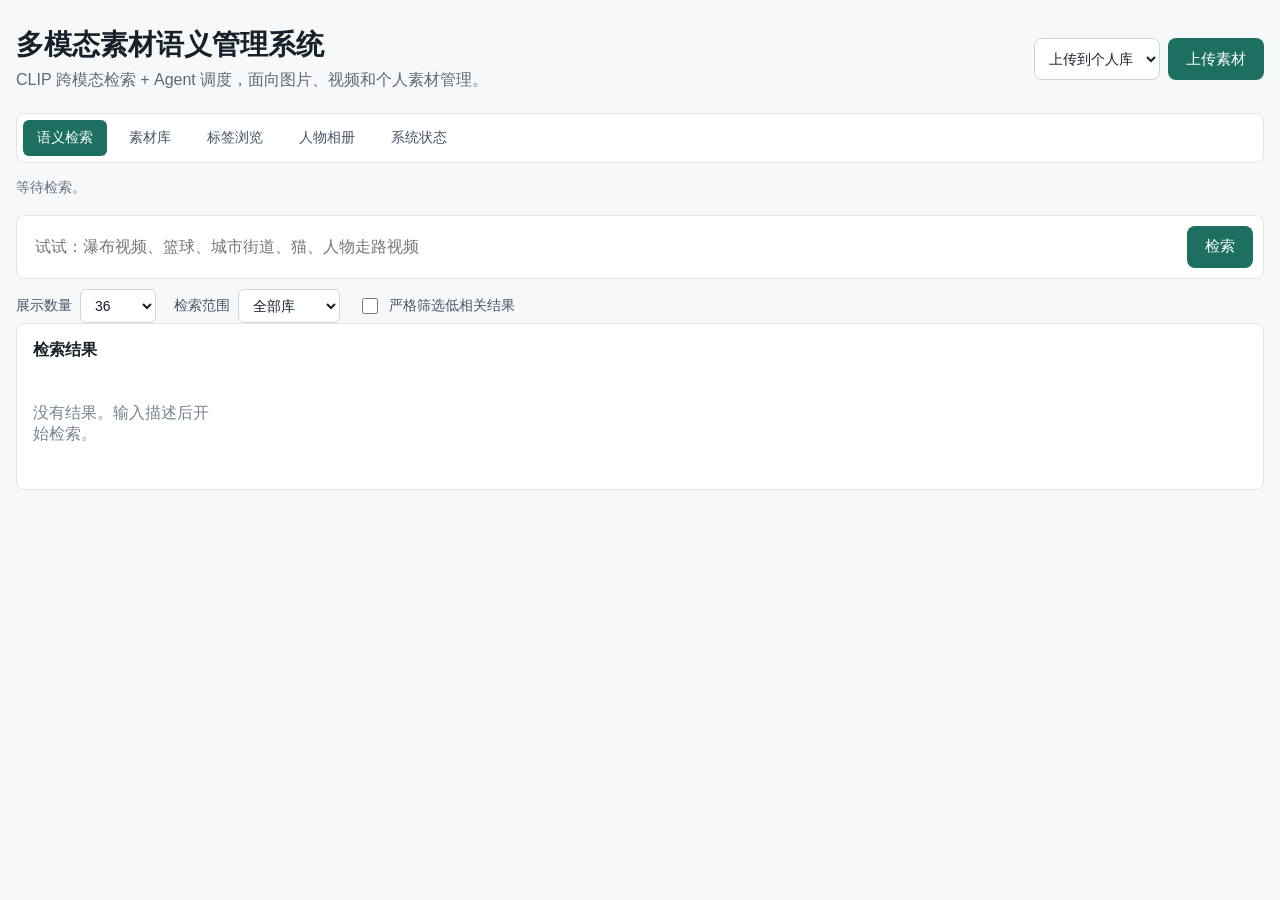
==== static/index.html @ c383b6bf "Initial project share without datasets" ====
<!doctype html>
<html lang="zh-CN">
  <head>
    <meta charset="utf-8" />
    <meta name="viewport" content="width=device-width, initial-scale=1" />
    <title>多模态素材语义管理系统</title>
    <link rel="stylesheet" href="/static/styles.css" />
  </head>
  <body>
    <main class="shell">
      <header class="topbar">
        <div>
          <h1>多模态素材语义管理系统</h1>
          <p>CLIP 跨模态检索 + Agent 调度，面向图片、视频和个人素材管理。</p>
        </div>
        <div class="upload-group">
          <select id="uploadLibrary" title="上传目标库">
            <option value="personal" selected>上传到个人库</option>
            <option value="public">上传到公共库</option>
          </select>
          <label class="upload">
            <input id="fileInput" type="file" multiple accept="image/*,video/*,.pdf,.docx,.pptx,.txt,.md" />
            <span>上传素材</span>
          </label>
        </div>
      </header>

      <nav class="view-tabs" aria-label="功能导航">
        <button class="tab-button active" type="button" data-view="searchView">语义检索</button>
        <button class="tab-button" type="button" data-view="libraryView">素材库</button>
        <button class="tab-button" type="button" data-view="tagView">标签浏览</button>
        <button class="tab-button" type="button" data-view="peopleView">人物相册</button>
        <button class="tab-button" type="button" data-view="systemView">系统状态</button>
      </nav>

      <section class="status" id="status">系统已就绪。</section>

      <section id="searchView" class="view active">
        <section class="searchbar">
          <input id="queryInput" type="search" placeholder="试试：瀑布视频、篮球、城市街道、猫、人物走路视频" />
          <button id="searchButton">检索</button>
        </section>
        <section class="search-options">
          <label>
            <span>展示数量</span>
            <select id="resultLimit">
              <option value="24">24</option>
              <option value="36" selected>36</option>
              <option value="60">60</option>
              <option value="80">80</option>
            </select>
          </label>
          <label>
            <span>检索范围</span>
            <select id="searchLibrary">
              <option value="all" selected>全部库</option>
              <option value="personal">个人库</option>
              <option value="public">公共库</option>
            </select>
          </label>
          <label class="check-option">
            <input id="strictFilter" type="checkbox" />
            <span>严格筛选低相关结果</span>
          </label>
        </section>
        <section class="agent-plan" id="agentPlan"></section>
        <section class="work-panel">
          <div class="panel-title">检索结果</div>
          <div id="resultGrid" class="grid"></div>
        </section>
      </section>

      <section id="libraryView" class="view">
        <section class="work-panel">
          <div class="panel-head">
            <div>
              <div class="panel-title">素材库</div>
              <p id="assetSummary">进入本页后加载素材缩略图。</p>
            </div>
            <div class="library-tools">
              <select id="assetKindFilter" title="素材类型筛选">
                <option value="all">全部素材</option>
                <option value="image">只看图片</option>
                <option value="video">只看视频</option>
              </select>
              <select id="assetLibraryFilter" title="素材库筛选">
                <option value="all">全部库</option>
                <option value="personal">个人库</option>
                <option value="public">公共库</option>
              </select>
            </div>
          </div>
          <div id="assetList" class="asset-list"></div>
        </section>
      </section>

      <section id="tagView" class="view">
        <section class="tag-browser">
          <div class="panel-head">
            <div>
              <div class="panel-title">标签浏览</div>
              <p id="tagSummary">按标签聚合素材，适合做归档检查和演示。</p>
            </div>
            <select id="tagLibraryFilter" title="标签库筛选">
              <option value="all">全部库</option>
              <option value="personal">个人库</option>
              <option value="public">公共库</option>
            </select>
          </div>
          <div class="tag-browser-layout">
            <div id="tagFacetList" class="tag-facet-list"></div>
            <div id="tagAssetList" class="asset-list"></div>
          </div>
        </section>
      </section>

      <section id="peopleView" class="view">
        <section class="person-panel">
          <div class="person-panel-head">
            <div>
              <strong>人物相册</strong>
              <span id="personStats">进入本页后读取个人库人物。</span>
            </div>
            <div class="person-actions">
              <button id="mergePersons" type="button">合并选中</button>
              <button id="rebuildPersons" type="button">重建人物聚类</button>
            </div>
          </div>
          <div id="personList" class="person-list"></div>
          <aside id="personDetail" class="person-detail-panel">
            <div class="empty compact">选择一个人物分组查看主页。</div>
          </aside>
        </section>
      </section>

      <section id="systemView" class="view">
        <section class="system-grid">
          <div class="system-card">
            <div class="panel-title">模型状态</div>
            <div class="model-status" id="modelStatus">尚未读取。</div>
          </div>
          <div class="system-card">
            <div class="panel-title">素材统计</div>
            <div class="model-status" id="libraryStats">尚未读取。</div>
          </div>
          <div class="system-card">
            <div class="panel-title">Agent 智能建议</div>
            <div id="agentRecommendations" class="recommendation-list">尚未读取。</div>
          </div>
          <div class="system-card">
            <div class="panel-title">检索评测</div>
            <div class="task-actions">
              <button id="runEvaluation" type="button">运行对比评测</button>
            </div>
            <div id="evaluationPanel" class="evaluation-panel">尚未运行评测。</div>
          </div>
          <div class="system-card">
            <div class="panel-title">后台处理任务</div>
            <div class="task-actions">
              <button id="startVideoOcrTask" type="button">启动视频字幕 OCR</button>
              <button id="refreshTasks" type="button">刷新任务</button>
            </div>
            <div id="taskList" class="task-list">尚未读取任务。</div>
          </div>
        </section>
      </section>
    </main>

    <dialog id="assetDialog" class="asset-dialog">
      <form method="dialog" class="dialog-panel">
        <header class="dialog-header">
          <div>
            <div class="dialog-kicker" id="detailKind">素材详情</div>
            <h2 id="detailTitle">素材详情</h2>
          </div>
          <button class="icon-button" id="detailClose" value="cancel" aria-label="关闭">x</button>
        </header>
        <div class="dialog-content">
          <div class="detail-media" id="detailMedia"></div>
          <section class="detail-info">
            <div class="detail-grid" id="detailMeta"></div>
            <div id="healthPanel" class="health-panel"></div>
            <label class="tag-editor">
              <span>人工标签</span>
              <textarea id="manualTagsInput" rows="3" placeholder="用逗号或空格分隔，例如：train, outdoor, good_material"></textarea>
            </label>
            <div class="detail-actions">
              <button type="button" id="saveManualTags">保存标签</button>
              <button type="button" id="favoriteAsset">设为精选</button>
              <button type="button" id="deleteAsset" class="danger-button">删除素材</button>
              <span id="detailStatus"></span>
            </div>
            <div>
              <h3>标签来源</h3>
              <div id="tagRows" class="tag-cloud"></div>
            </div>
              <div>
                <h3>人物命中</h3>
                <div id="faceRows" class="face-list">暂无人物</div>
              </div>
              <div>
                <h3>Agent 归档建议</h3>
                <div id="archiveRows" class="archive-suggestion-list"></div>
              </div>
              <div class="text-signal-panel">
                <h3>文本信号摘要</h3>
              <div id="textSummaryRows" class="text-summary-grid"></div>
              <h3>音频转写 ASR</h3>
              <div id="asrText" class="ocr-box">暂无音频转写</div>
              <h3>画面/字幕 OCR</h3>
              <div id="ocrText" class="ocr-box">暂无画面文字</div>
              <h3>文本信号明细</h3>
              <div id="textSignalRows" class="text-signal-list"></div>
            </div>
            <div>
              <h3>相似素材推荐</h3>
              <div id="similarRows" class="similar-grid"></div>
            </div>
          </section>
        </div>
      </form>
    </dialog>

    <script src="/static/app.js?v=20260703-3"></script>
  </body>
</html>
---- static/styles.css ----
:root {
  color-scheme: light;
  font-family: "Microsoft YaHei", "Segoe UI", sans-serif;
  background: #f7f8fa;
  color: #18202a;
}

* {
  box-sizing: border-box;
}

body {
  margin: 0;
}

.shell {
  width: min(1420px, calc(100vw - 32px));
  margin: 0 auto;
  padding: 28px 0 40px;
}

.topbar,
.searchbar,
.search-options,
.content {
  display: grid;
  gap: 16px;
}

.topbar {
  grid-template-columns: 1fr auto;
  align-items: center;
  padding-bottom: 22px;
}

h1 {
  margin: 0 0 8px;
  font-size: 28px;
  line-height: 1.2;
}

p {
  margin: 0;
  color: #5d6978;
}

.upload,
button {
  height: 42px;
  border: 0;
  border-radius: 8px;
  background: #1d6f62;
  color: white;
  padding: 0 18px;
  display: inline-flex;
  align-items: center;
  justify-content: center;
  cursor: pointer;
  font-size: 15px;
}

.upload input {
  display: none;
}

.upload-group {
  display: inline-grid;
  grid-template-columns: auto auto;
  gap: 8px;
  align-items: center;
}

.upload-group select {
  height: 42px;
  border: 1px solid #d0d5dd;
  border-radius: 8px;
  background: white;
  color: #18202a;
  padding: 0 10px;
  font-size: 14px;
}

.searchbar {
  grid-template-columns: 1fr auto;
  background: white;
  border: 1px solid #dfe4ea;
  border-radius: 8px;
  padding: 10px;
}

input[type="search"] {
  min-width: 0;
  border: 0;
  outline: 0;
  font-size: 16px;
  padding: 0 8px;
}

.search-options {
  grid-template-columns: repeat(3, max-content);
  align-items: center;
  gap: 10px 18px;
  margin-top: 10px;
  color: #475467;
  font-size: 14px;
}

.search-options label {
  display: inline-flex;
  align-items: center;
  gap: 8px;
}

.search-options select {
  height: 34px;
  border: 1px solid #d0d5dd;
  border-radius: 6px;
  background: white;
  color: #18202a;
  padding: 0 28px 0 10px;
  font-size: 14px;
}

.check-option input {
  width: 16px;
  height: 16px;
  accent-color: #1d6f62;
}

.view-tabs {
  display: flex;
  flex-wrap: wrap;
  gap: 8px;
  margin: 0 0 16px;
  padding: 6px;
  border: 1px solid #dfe4ea;
  border-radius: 8px;
  background: white;
}

.tab-button {
  height: 36px;
  border-radius: 6px;
  background: transparent;
  color: #475467;
  padding: 0 14px;
  font-size: 14px;
}

.tab-button.active {
  background: #1d6f62;
  color: white;
}

.view {
  display: none;
}

.view.active {
  display: block;
}

.status {
  min-height: 22px;
  margin: 0 0 14px;
  color: #657284;
  font-size: 14px;
}

.model-status {
  margin-bottom: 14px;
  color: #1d6f62;
  font-size: 14px;
}

.person-panel {
  display: grid;
  gap: 12px;
  margin-bottom: 14px;
  padding: 10px 12px;
  border: 1px solid #d8e2de;
  border-radius: 8px;
  background: #fbfdfc;
  color: #344054;
  font-size: 14px;
}

.person-panel-head {
  display: grid;
  grid-template-columns: 1fr auto;
  gap: 12px;
  align-items: center;
}

.person-panel-head div {
  display: flex;
  flex-wrap: wrap;
  gap: 8px;
  align-items: center;
}

.person-actions {
  display: flex;
  gap: 8px;
}

.person-panel button {
  height: 34px;
  padding: 0 12px;
  font-size: 13px;
}

.person-list {
  display: grid;
  grid-template-columns: repeat(auto-fill, minmax(190px, 1fr));
  gap: 8px;
}

.person-panel {
  grid-template-columns: minmax(280px, 1fr) minmax(320px, 0.9fr);
}

.person-panel-head {
  grid-column: 1 / -1;
}

.person-card {
  position: relative;
  height: auto;
  min-height: 118px;
  display: grid;
  justify-content: stretch;
  align-content: start;
  gap: 4px;
  border: 1px solid #d8e2de;
  border-radius: 8px;
  background: white;
  color: #1f2937;
  padding: 9px 10px;
  text-align: left;
  cursor: pointer;
}

.person-card.selected {
  border-color: #1d6f62;
  box-shadow: 0 0 0 2px rgba(29, 111, 98, 0.12);
}

.person-card:hover {
  border-color: #1d6f62;
  background: #f8fbfa;
}

.person-card strong,
.person-card span,
.person-card small {
  overflow: hidden;
  text-overflow: ellipsis;
  white-space: nowrap;
}

.person-card span {
  color: #475467;
  font-size: 12px;
}

.person-card small {
  color: #778394;
  font-size: 11px;
}

.person-name-editor {
  display: grid;
  grid-template-columns: minmax(0, 1fr) auto;
  gap: 6px;
  align-items: center;
}

.person-name-input {
  min-width: 0;
  height: 28px;
  border: 1px solid #d0d5dd;
  border-radius: 6px;
  padding: 0 8px;
  font: inherit;
  font-size: 12px;
}

.person-name-editor .person-rename {
  height: 28px;
  padding: 0 8px;
  border-radius: 6px;
  font-size: 12px;
}

.person-select {
  position: absolute;
  top: 8px;
  left: 8px;
  width: 16px;
  height: 16px;
  accent-color: #1d6f62;
  z-index: 1;
}

.person-delete {
  position: absolute;
  top: 6px;
  right: 6px;
  width: 24px;
  height: 24px;
  padding: 0;
  border-radius: 6px;
  background: #f2f4f7;
  color: #667085;
  font-size: 16px;
}

.person-delete:hover {
  background: #fee4e2;
  color: #b42318;
}

.person-thumbs {
  display: grid;
  grid-template-columns: repeat(4, 1fr);
  gap: 3px;
  margin-bottom: 2px;
}

.person-thumbs img,
.person-thumbs video,
.person-empty-thumb {
  width: 100%;
  aspect-ratio: 1;
  object-fit: cover;
  border-radius: 5px;
  background: #edf1f5;
}

.person-detail-panel {
  min-height: 280px;
  border: 1px solid #d8e2de;
  border-radius: 8px;
  background: #ffffff;
  padding: 12px;
}

.person-home-head {
  display: grid;
  grid-template-columns: 96px minmax(0, 1fr);
  gap: 12px;
  align-items: center;
  margin-bottom: 12px;
}

.person-home-cover .person-thumbs {
  margin: 0;
}

.person-home-head strong,
.person-home-head span,
.person-home-head small {
  display: block;
  overflow: hidden;
  text-overflow: ellipsis;
  white-space: nowrap;
}

.person-home-head strong {
  font-size: 18px;
  color: #1f2937;
}

.person-home-head span,
.person-home-head small {
  margin-top: 4px;
  color: #667085;
  font-size: 12px;
}

.person-home-actions {
  display: flex;
  flex-wrap: wrap;
  gap: 8px;
  margin-bottom: 12px;
}

.person-home-assets {
  display: grid;
  grid-template-columns: repeat(auto-fill, minmax(86px, 1fr));
  gap: 8px;
}

.mini-asset,
.similar-card {
  display: grid;
  gap: 5px;
  min-width: 0;
  cursor: pointer;
}

.mini-asset span,
.similar-card strong,
.similar-card span {
  overflow: hidden;
  text-overflow: ellipsis;
  white-space: nowrap;
  font-size: 11px;
  color: #475467;
}

.agent-plan {
  display: grid;
  gap: 8px;
  margin: 0 0 16px;
  padding: 12px 14px;
  border: 1px solid #d8e2de;
  border-radius: 8px;
  background: #f8fbfa;
  color: #344054;
  font-size: 13px;
}

.agent-plan:empty {
  display: none;
}

.plan-row {
    display: flex;
    flex-wrap: wrap;
    gap: 8px 14px;
  }

.plan-block {
  display: grid;
  gap: 6px;
  padding-top: 2px;
}

.plan-block ol,
.plan-block ul {
  margin: 0;
  padding-left: 20px;
}

.plan-block li {
  margin: 3px 0;
}

.plan-label {
  font-weight: 700;
  color: #1f2937;
}

.plan-summary {
  color: #1f2937;
}

.plan-chips {
  display: flex;
  flex-wrap: wrap;
  gap: 6px;
}

.plan-chips button {
  max-width: 100%;
  padding: 4px 8px;
  border: 1px solid #d7e2de;
  border-radius: 999px;
  background: #ffffff;
  color: #344054;
  overflow-wrap: anywhere;
  cursor: pointer;
  font: inherit;
}

.plan-chips button:hover {
  border-color: #6aa58f;
  color: #155e46;
}

.plan-block.warning {
  padding: 8px 10px;
  border: 1px solid #f0d8a8;
  border-radius: 8px;
  background: #fffaf0;
}

.trace-list {
  display: grid;
  gap: 6px;
}

.trace-step {
  display: grid;
  grid-template-columns: minmax(90px, 140px) 1fr;
  gap: 8px;
  align-items: start;
}

.trace-step code {
  display: block;
  max-width: 100%;
  padding: 4px 6px;
  border: 1px solid #e5e7eb;
  border-radius: 6px;
  background: #ffffff;
  color: #475467;
  white-space: nowrap;
  overflow: hidden;
  text-overflow: ellipsis;
}

.work-panel,
.system-card {
  background: white;
  border: 1px solid #dfe4ea;
  border-radius: 8px;
  padding: 16px;
}

.panel-head {
  display: grid;
  grid-template-columns: 1fr auto;
  gap: 16px;
  align-items: start;
  margin-bottom: 14px;
}

.panel-head p {
  margin-top: 4px;
  font-size: 13px;
}

.system-grid {
    display: grid;
    grid-template-columns: repeat(2, minmax(0, 1fr));
    gap: 14px;
  }

.recommendation-list {
  display: grid;
  gap: 10px;
}

.recommendation-summary {
  display: grid;
  gap: 3px;
  border: 1px solid #d8e2de;
  border-radius: 8px;
  background: #f8fbfa;
  padding: 10px;
}

.recommendation-summary span {
  color: #667085;
  font-size: 12px;
}

.recommendation-row {
  display: grid;
  gap: 8px;
  border: 1px solid #e5e7eb;
  border-radius: 8px;
  background: #ffffff;
  padding: 10px;
  font-size: 13px;
}

.recommendation-row > div {
  display: grid;
  gap: 2px;
}

.recommendation-row span,
.recommendation-row p {
  margin: 0;
  color: #667085;
}

.recommendation-row button {
  justify-self: start;
  height: 30px;
  padding: 0 10px;
  font-size: 12px;
}

.evaluation-panel {
  display: grid;
  gap: 10px;
}

.eval-summary,
.eval-profile {
  display: grid;
  gap: 6px;
  border: 1px solid #d8e2de;
  border-radius: 8px;
  background: #f8fbfa;
  padding: 10px;
  font-size: 13px;
}

.eval-summary span,
.eval-profile-head span,
.eval-row small {
  color: #667085;
  font-size: 12px;
}

.eval-warning {
  border: 1px solid #f0d8a8;
  border-radius: 8px;
  background: #fffaf0;
  color: #92400e;
  padding: 8px 10px;
  font-size: 13px;
}

.eval-profile-head,
.eval-row {
  display: grid;
  gap: 2px;
}

.eval-rows {
  display: grid;
  gap: 6px;
}

.eval-row {
  border-top: 1px solid #e5e7eb;
  padding-top: 6px;
}

.task-actions {
  display: flex;
  flex-wrap: wrap;
  gap: 8px;
  margin-bottom: 12px;
}

.task-actions button {
  height: 34px;
  padding: 0 12px;
  font-size: 13px;
}

.task-list {
  display: grid;
  gap: 8px;
}

.task-row {
  display: grid;
  gap: 3px;
  border: 1px solid #e5e7eb;
  border-radius: 6px;
  background: #f9fafb;
  padding: 8px 10px;
  font-size: 13px;
}

.task-row span,
.task-row small {
  color: #667085;
}

.content {
  grid-template-columns: minmax(360px, 0.42fr) minmax(0, 1fr);
  align-items: start;
}

aside,
.content > section {
  background: white;
  border: 1px solid #dfe4ea;
  border-radius: 8px;
  padding: 16px;
}

.panel-title {
  font-weight: 700;
  margin-bottom: 14px;
}

.library-tools {
  display: flex;
  flex-wrap: wrap;
  gap: 8px;
  justify-content: flex-end;
}

.library-tools select {
  width: 132px;
  height: 34px;
  border: 1px solid #d0d5dd;
  border-radius: 6px;
  background: white;
  color: #18202a;
  padding: 0 10px;
  font-size: 14px;
}

.asset-list {
  display: grid;
  grid-template-columns: repeat(auto-fill, minmax(148px, 1fr));
  gap: 12px;
  align-items: start;
}

.asset-summary {
  grid-column: 1 / -1;
}

.asset-item {
  display: grid;
  grid-template-rows: auto 42px;
  gap: 7px;
  align-items: start;
  min-width: 0;
  height: 206px;
  cursor: pointer;
  border-radius: 6px;
  padding: 6px;
  border: 1px solid transparent;
  overflow: hidden;
}

.asset-item:hover,
.card:hover {
  outline: 2px solid #b9d8d0;
}

.media-frame {
  position: relative;
  width: 100%;
  aspect-ratio: 4 / 3;
  overflow: hidden;
  border-radius: 6px;
  background: #edf1f5;
}

.media-frame.square {
  aspect-ratio: 1;
}

.media-frame img,
.media-frame video,
.video-cover {
  width: 100%;
  height: 100%;
  object-fit: cover;
  display: block;
}

.video-cover {
  display: grid;
  place-items: center;
  background:
    linear-gradient(135deg, rgba(29, 111, 98, 0.18), rgba(24, 32, 42, 0.08)),
    #e9eef3;
  color: #1d6f62;
  font-weight: 700;
  font-size: 13px;
}

.video-cover.mini {
  width: 100%;
  aspect-ratio: 1;
  border-radius: 5px;
  font-size: 9px;
}

.media-frame img.thumb-missing {
  opacity: 0;
}

.kind-badge {
  position: absolute;
  left: 6px;
  bottom: 6px;
  height: 20px;
  border-radius: 4px;
  background: rgba(17, 24, 39, 0.78);
  color: white;
  padding: 0 6px;
  font-size: 10px;
  line-height: 20px;
  letter-spacing: 0;
}

.favorite-badge {
  position: absolute;
  right: 6px;
  top: 6px;
  height: 20px;
  border-radius: 4px;
  background: #f79009;
  color: white;
  padding: 0 6px;
  font-size: 10px;
  font-weight: 700;
  line-height: 20px;
}

.secondary-button {
  background: #344054;
}

.tag-browser {
  display: grid;
  gap: 12px;
  border: 1px solid #d8e2de;
  border-radius: 8px;
  background: #fbfdfc;
  padding: 12px;
}

.tag-browser-layout {
  display: grid;
  grid-template-columns: minmax(220px, 280px) minmax(0, 1fr);
  gap: 14px;
  align-items: start;
}

.tag-facet-list {
  display: grid;
  gap: 7px;
  max-height: calc(100vh - 250px);
  overflow: auto;
  padding-right: 4px;
}

.tag-facet {
  display: grid;
  grid-template-columns: minmax(0, 1fr) auto;
  align-items: center;
  gap: 8px;
  width: 100%;
  height: 34px;
  border: 1px solid #d8e2de;
  border-radius: 6px;
  background: #fff;
  color: #344054;
  padding: 0 9px;
  text-align: left;
}

.tag-facet span {
  overflow: hidden;
  text-overflow: ellipsis;
  white-space: nowrap;
}

.tag-facet strong {
  color: #1d6f62;
  font-size: 12px;
}

.tag-facet.active,
.tag-facet:hover {
  border-color: #1d6f62;
  background: #f8fbfa;
}

.asset-name {
  overflow: hidden;
  text-overflow: ellipsis;
  white-space: nowrap;
  font-size: 14px;
  line-height: 18px;
}

.asset-meta {
  overflow: hidden;
  text-overflow: ellipsis;
  white-space: nowrap;
  color: #778394;
  font-size: 12px;
  line-height: 16px;
  margin-top: 4px;
}

.grid {
  display: grid;
  grid-template-columns: repeat(auto-fill, minmax(180px, 1fr));
  gap: 14px;
}

.card {
  overflow: hidden;
  border: 1px solid #e1e6ed;
  border-radius: 8px;
  background: #fff;
  cursor: pointer;
}

.thumb {
  aspect-ratio: 4 / 3;
  border-radius: 0;
}

.card-body {
  padding: 10px;
}

.score {
  color: #1d6f62;
  font-weight: 700;
  font-size: 13px;
  margin-top: 6px;
}

.score-detail,
.matched {
  color: #667085;
  font-size: 12px;
  margin-top: 4px;
  line-height: 1.45;
}

.empty {
  color: #778394;
  padding: 28px 0;
}

.empty.compact {
  padding: 4px 0;
}

.asset-dialog {
  width: min(980px, calc(100vw - 36px));
  max-height: calc(100vh - 36px);
  border: 0;
  border-radius: 8px;
  padding: 0;
  box-shadow: 0 24px 70px rgba(16, 24, 40, 0.24);
}

.asset-dialog::backdrop {
  background: rgba(15, 23, 42, 0.42);
}

.dialog-panel {
  margin: 0;
  background: white;
}

.dialog-header {
  display: grid;
  grid-template-columns: 1fr auto;
  gap: 14px;
  align-items: start;
  padding: 18px 20px;
  border-bottom: 1px solid #e5e7eb;
}

.dialog-header h2 {
  margin: 2px 0 0;
  font-size: 18px;
  line-height: 1.35;
  word-break: break-word;
}

.dialog-kicker {
  color: #667085;
  font-size: 13px;
}

.icon-button {
  width: 34px;
  height: 34px;
  padding: 0;
  border-radius: 6px;
  background: #eef2f6;
  color: #344054;
  font-size: 22px;
  line-height: 1;
}

.dialog-content {
  display: grid;
  grid-template-columns: minmax(280px, 46%) 1fr;
  gap: 18px;
  padding: 18px 20px 20px;
  max-height: calc(100vh - 126px);
  overflow: auto;
}

.detail-media {
  background: #edf1f5;
  border: 1px solid #e1e6ed;
  border-radius: 8px;
  overflow: hidden;
  aspect-ratio: 4 / 3;
}

.detail-media img,
.detail-media video {
  width: 100%;
  height: 100%;
  object-fit: contain;
  background: #111827;
}

.detail-info {
  display: grid;
  gap: 14px;
  min-width: 0;
}

.detail-grid {
  display: grid;
  grid-template-columns: repeat(2, minmax(0, 1fr));
  gap: 10px;
}

.detail-grid div {
  border: 1px solid #e5e7eb;
  border-radius: 6px;
  padding: 8px 10px;
  min-width: 0;
}

.detail-grid span {
  display: block;
  color: #667085;
  font-size: 12px;
  margin-bottom: 3px;
}

.detail-grid strong {
  display: block;
  overflow: hidden;
  text-overflow: ellipsis;
  white-space: nowrap;
  font-size: 13px;
}

.tag-editor {
  display: grid;
  gap: 8px;
  color: #344054;
  font-size: 14px;
}

.tag-editor textarea {
  width: 100%;
  resize: vertical;
  border: 1px solid #d0d5dd;
  border-radius: 6px;
  padding: 9px 10px;
  font-family: inherit;
  font-size: 14px;
}

.detail-actions {
  display: flex;
  flex-wrap: wrap;
  align-items: center;
  gap: 12px;
}

.detail-actions span {
  color: #667085;
  font-size: 13px;
}

.health-panel {
  display: grid;
  gap: 8px;
  border: 1px solid #d8e2de;
  border-radius: 8px;
  background: #f8fbfa;
  padding: 10px;
  font-size: 13px;
}

.health-panel:empty {
  display: none;
}

.health-head {
  display: flex;
  align-items: center;
  justify-content: space-between;
  gap: 8px;
}

.health-badge {
  border-radius: 999px;
  padding: 3px 8px;
  background: #eef2f6;
  color: #344054;
  font-size: 12px;
}

.health-badge.good {
  background: #ecfdf3;
  color: #027a48;
}

.health-badge.medium {
  background: #fff7e6;
  color: #b54708;
}

.health-badge.weak {
  background: #fef3f2;
  color: #b42318;
}

.health-panel ul {
  margin: 0;
  padding-left: 18px;
  color: #475467;
}

.health-actions {
  display: flex;
  flex-wrap: wrap;
  gap: 5px;
}

.health-actions span {
  border: 1px solid #d7e2de;
  border-radius: 999px;
  background: #ffffff;
  padding: 3px 7px;
  color: #344054;
  font-size: 11px;
}

.danger-button {
  background: #b42318;
}

.detail-info h3 {
  margin: 0 0 8px;
  font-size: 14px;
}

.tag-cloud {
  display: flex;
  flex-wrap: wrap;
  gap: 8px;
}

.face-list {
  display: grid;
  gap: 8px;
}

.face-row {
  display: grid;
  grid-template-columns: 1fr;
  gap: 3px;
  border: 1px solid #e5e7eb;
  border-radius: 6px;
  padding: 8px 10px;
  background: #f9fafb;
  font-size: 13px;
}

.face-row span {
  color: #667085;
  font-size: 12px;
}

.face-row button {
  justify-self: start;
  height: 28px;
  padding: 0 8px;
  background: #eef2f6;
  color: #344054;
  font-size: 12px;
}

.archive-suggestion-list {
  display: grid;
  gap: 8px;
}

.archive-suggestion {
  display: grid;
  gap: 8px;
  border: 1px solid #d8e2de;
  border-radius: 8px;
  background: #f8fbfa;
  padding: 10px;
  font-size: 13px;
}

.archive-suggestion > div:first-child {
  display: grid;
  gap: 2px;
}

.archive-suggestion > div:first-child span {
  color: #667085;
  font-size: 12px;
}

.archive-suggestion ul {
  margin: 0;
  padding-left: 18px;
  color: #475467;
}

.archive-suggestion button {
  justify-self: start;
  height: 30px;
  padding: 0 10px;
  font-size: 12px;
}

.archive-tags {
  display: flex;
  flex-wrap: wrap;
  gap: 5px;
}

.archive-tags span {
  border: 1px solid #d7e2de;
  border-radius: 999px;
  background: #ffffff;
  padding: 3px 7px;
  color: #344054;
  font-size: 11px;
}

.tag-pill {
  display: inline-grid;
  gap: 2px;
  border: 1px solid #d8e2de;
  border-radius: 6px;
  background: #f8fbfa;
  color: #1f2937;
  padding: 6px 8px;
  font-size: 13px;
}

.tag-pill small {
  color: #667085;
  font-size: 11px;
}

.explain-list {
  display: flex;
  flex-wrap: wrap;
  gap: 5px;
  margin-top: 8px;
}

.explain-list span {
  border: 1px solid #d8e2de;
  border-radius: 6px;
  background: #f8fbfa;
  color: #344054;
  padding: 4px 6px;
  font-size: 11px;
  line-height: 1.35;
}

.similar-grid {
  display: grid;
  grid-template-columns: repeat(auto-fill, minmax(92px, 1fr));
  gap: 10px;
}

.similar-card {
  border: 1px solid #e5e7eb;
  border-radius: 6px;
  background: #ffffff;
  padding: 7px;
}

.similar-card:hover {
  border-color: #1d6f62;
  background: #f8fbfa;
}

.document-preview {
  display: grid;
  gap: 12px;
  place-items: center;
  width: 100%;
}

.document-preview img {
  width: min(320px, 100%);
  aspect-ratio: 1;
  object-fit: cover;
  border: 1px solid #d8e2de;
  border-radius: 8px;
}

.document-preview a {
  color: #1d6f62;
  font-weight: 700;
  text-decoration: none;
}

.ocr-box {
  min-height: 42px;
  max-height: 180px;
  overflow: auto;
  border: 1px solid #e5e7eb;
  border-radius: 6px;
  background: #f9fafb;
  color: #475467;
  padding: 10px;
  white-space: pre-wrap;
  word-break: break-word;
  font-size: 13px;
}

.text-signal-panel {
  display: grid;
  gap: 10px;
}

.text-summary-grid {
  display: grid;
  grid-template-columns: repeat(3, minmax(0, 1fr));
  gap: 8px;
}

.text-summary-card {
  border: 1px solid #d8e2de;
  border-radius: 6px;
  background: #f8fbfa;
  padding: 9px 10px;
  min-width: 0;
}

.text-summary-card strong,
.text-signal-row strong {
  display: block;
  color: #1f2937;
  font-size: 13px;
}

.text-summary-card span,
.text-signal-row span {
  display: block;
  color: #667085;
  font-size: 11px;
  margin-top: 2px;
}

.text-summary-card p,
.text-signal-row p {
  margin: 6px 0 0;
  color: #475467;
  font-size: 12px;
  line-height: 1.45;
  word-break: break-word;
}

.empty-summary {
  background: #f9fafb;
  border-color: #e5e7eb;
}

.text-signal-list {
  display: grid;
  gap: 8px;
}

.text-signal-row {
  border: 1px solid #e5e7eb;
  border-radius: 6px;
  background: #ffffff;
  padding: 9px 10px;
}

.muted {
  color: #778394;
  font-size: 13px;
}

@media (max-width: 760px) {
  .topbar,
  .searchbar,
  .search-options,
  .content,
  .panel-head,
  .system-grid {
    grid-template-columns: 1fr;
  }

  .library-tools {
    justify-content: stretch;
  }

  .library-tools select {
    width: 100%;
  }

  .dialog-content,
  .detail-grid,
  .text-summary-grid,
  .tag-browser-layout,
  .person-panel {
    grid-template-columns: 1fr;
  }
}
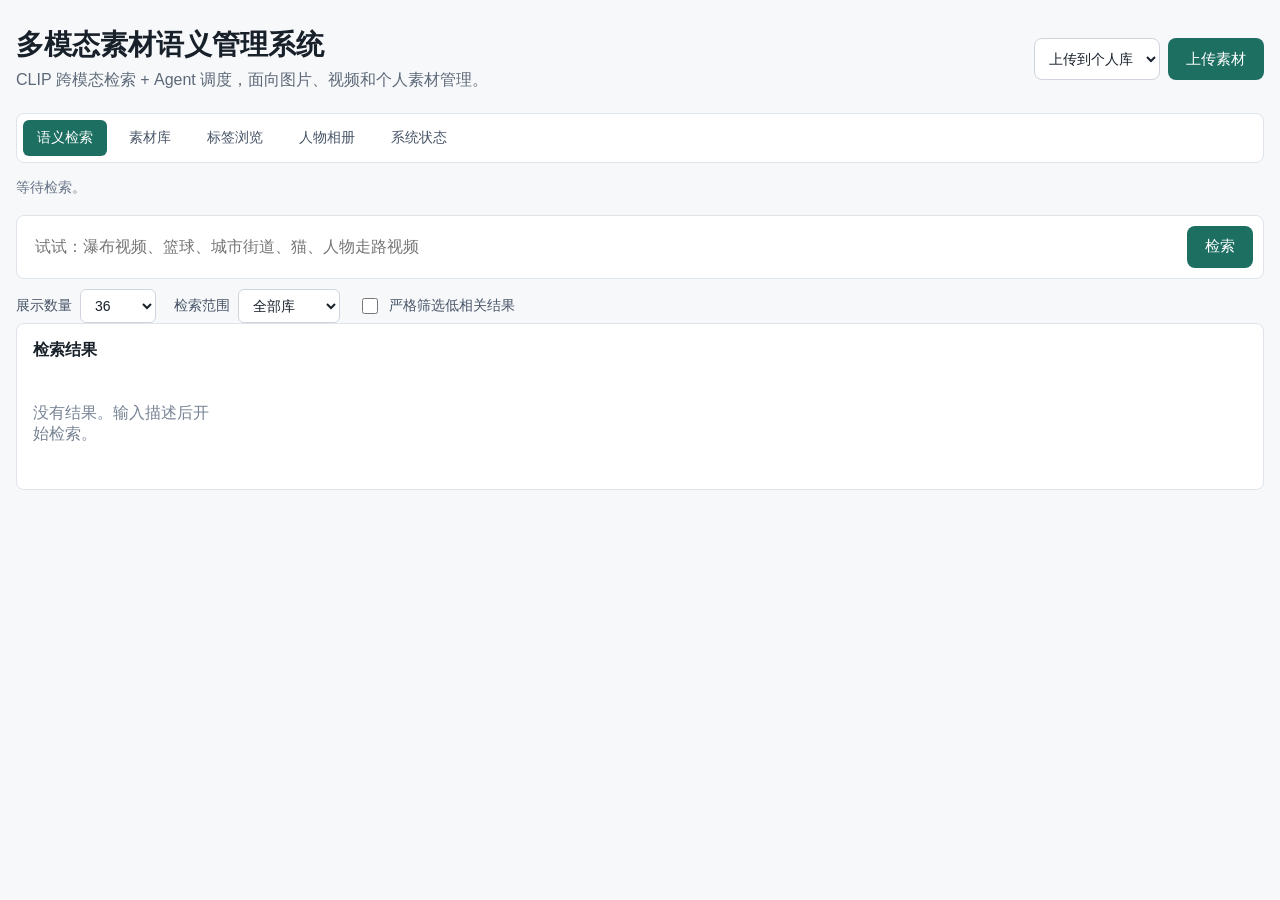
==== commit b40360c8: "1. 修改文件：agent_engine.py, vector_engine.py, app.py, chat_engine.py(新), static/app.js, static/index.ht" ====
--- a/static/index.html
+++ b/static/index.html
@@ -64,6 +64,14 @@
           </label>
         </section>
         <section class="agent-plan" id="agentPlan"></section>
+        <section id="chatPanel" class="chat-panel" hidden>
+          <div class="chat-head">
+            <span class="panel-title">对话</span>
+            <button id="clearChatButton" class="btn-text" title="清空对话">清空</button>
+          </div>
+          <div id="chatMessages" class="chat-messages"></div>
+          <div id="clarificationHint" class="clarification-hint" hidden></div>
+        </section>
         <section class="work-panel">
           <div class="panel-title">检索结果</div>
           <div id="resultGrid" class="grid"></div>
--- a/static/styles.css
+++ b/static/styles.css
@@ -930,6 +930,123 @@
   padding: 4px 0;
 }
 
+/* ── Chat panel ───────────────────────────────────────────── */
+
+.chat-panel {
+  margin: 16px 0;
+  border: 1px solid #d0d9d5;
+  border-radius: 8px;
+  background: #fafcfb;
+  overflow: hidden;
+}
+
+.chat-panel[hidden] {
+  display: none;
+}
+
+.chat-head {
+  display: flex;
+  align-items: center;
+  justify-content: space-between;
+  padding: 8px 16px;
+  border-bottom: 1px solid #dce5e1;
+  background: #f4f8f6;
+}
+
+.chat-head .panel-title {
+  margin: 0;
+  font-size: 14px;
+  color: #1d6f62;
+}
+
+.btn-text {
+  background: none;
+  border: none;
+  color: #6b7d76;
+  font-size: 13px;
+  cursor: pointer;
+  padding: 2px 8px;
+  border-radius: 4px;
+}
+
+.btn-text:hover {
+  background: #e0ece7;
+  color: #1d6f62;
+}
+
+.chat-messages {
+  max-height: 320px;
+  overflow-y: auto;
+  padding: 12px 16px;
+  display: flex;
+  flex-direction: column;
+  gap: 8px;
+}
+
+.chat-bubble {
+  max-width: 88%;
+  padding: 8px 14px;
+  border-radius: 12px;
+  font-size: 14px;
+  line-height: 1.55;
+  animation: chatIn 0.2s ease-out;
+}
+
+@keyframes chatIn {
+  from { opacity: 0; transform: translateY(6px); }
+  to { opacity: 1; transform: translateY(0); }
+}
+
+.chat-bubble.user {
+  align-self: flex-end;
+  background: #d2e8f0;
+  color: #1a2a33;
+  border-bottom-right-radius: 4px;
+}
+
+.chat-bubble.agent {
+  align-self: flex-start;
+  background: #e2f0e8;
+  color: #1a352a;
+  border-bottom-left-radius: 4px;
+}
+
+.chat-bubble .bubble-label {
+  font-size: 11px;
+  font-weight: 600;
+  text-transform: uppercase;
+  letter-spacing: 0.03em;
+  margin-bottom: 2px;
+  opacity: 0.7;
+}
+
+.chat-bubble .bubble-meta {
+  font-size: 12px;
+  color: #5a7068;
+  margin-top: 4px;
+}
+
+.clarification-hint {
+  margin: 0 16px 12px;
+  padding: 8px 14px;
+  background: #fff8e5;
+  border: 1px solid #f0d060;
+  border-radius: 6px;
+  font-size: 13px;
+  color: #6d5800;
+  cursor: pointer;
+}
+
+.clarification-hint:hover {
+  background: #fff3cc;
+}
+
+.clarification-hint[hidden] {
+  display: none;
+}
+
+/* ── Asset dialog ────────────────────────────────────────── */
+
 .asset-dialog {
   width: min(980px, calc(100vw - 36px));
   max-height: calc(100vh - 36px);
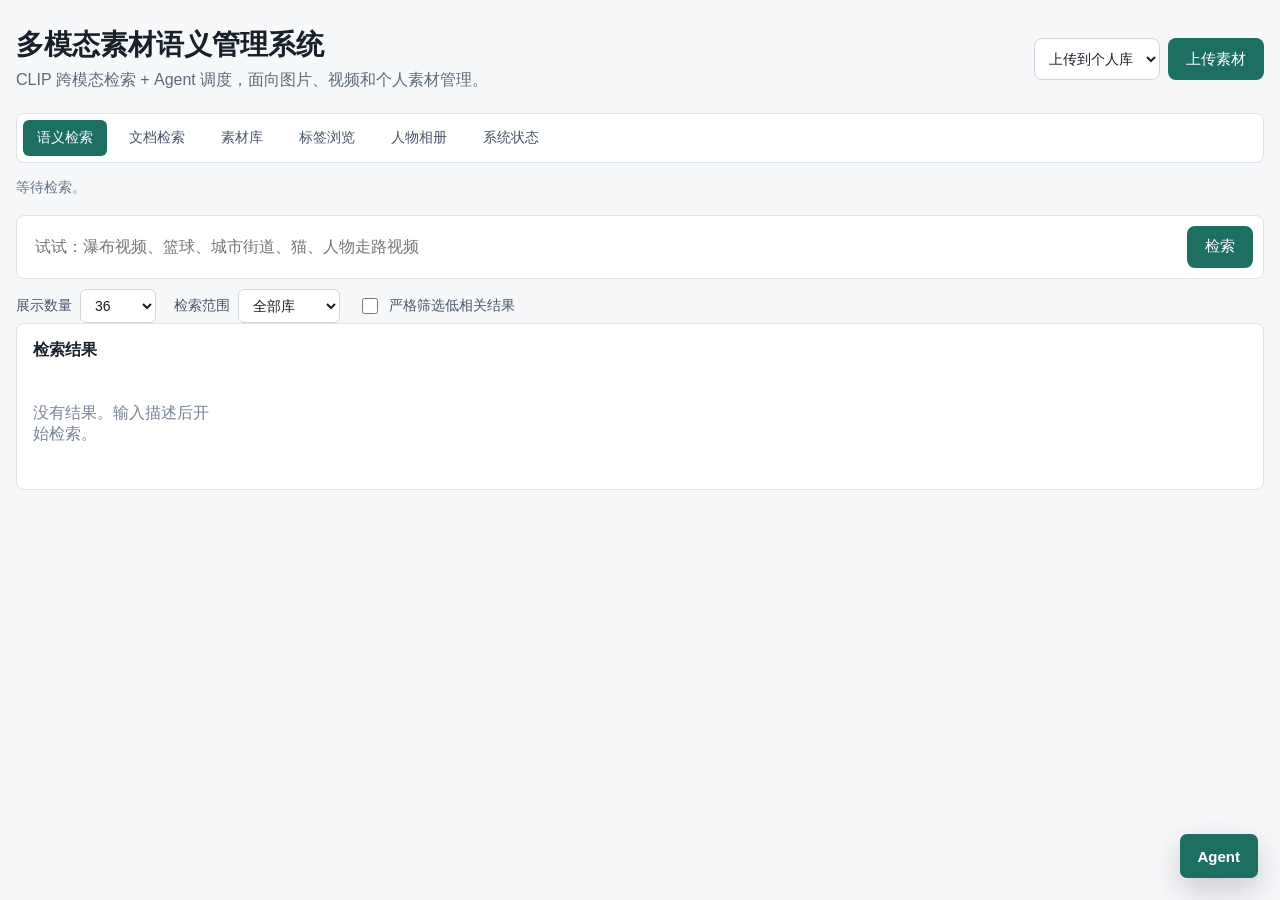
==== commit 4b1ae5f5: "Integrate multimodal retrieval and DeepSeek chat agent" ====
--- a/static/index.html
+++ b/static/index.html
@@ -64,14 +64,6 @@
           </label>
         </section>
         <section class="agent-plan" id="agentPlan"></section>
-        <section id="chatPanel" class="chat-panel" hidden>
-          <div class="chat-head">
-            <span class="panel-title">对话</span>
-            <button id="clearChatButton" class="btn-text" title="清空对话">清空</button>
-          </div>
-          <div id="chatMessages" class="chat-messages"></div>
-          <div id="clarificationHint" class="clarification-hint" hidden></div>
-        </section>
         <section class="work-panel">
           <div class="panel-title">检索结果</div>
           <div id="resultGrid" class="grid"></div>
@@ -173,6 +165,23 @@
         </section>
       </section>
     </main>
+
+    <aside id="chatPanel" class="chat-panel floating-chat" hidden>
+      <div class="chat-head">
+        <span class="panel-title">智能体对话</span>
+        <div class="chat-actions">
+          <button id="clearChatButton" class="btn-text" type="button">清空</button>
+          <button id="closeChatButton" class="btn-text" type="button">收起</button>
+        </div>
+      </div>
+      <div id="chatMessages" class="chat-messages"></div>
+      <button id="clarificationHint" class="clarification-hint" type="button" hidden></button>
+      <div class="chat-input-row">
+        <input id="chatInput" type="text" placeholder="和智能体对话：例如“帮我找春天素材，再只看视频”" />
+        <button id="chatSendButton" type="button">发送</button>
+      </div>
+    </aside>
+    <button id="openChatButton" class="chat-fab" type="button">Agent</button>
 
     <dialog id="assetDialog" class="asset-dialog">
       <form method="dialog" class="dialog-panel">
--- a/static/styles.css
+++ b/static/styles.css
@@ -930,17 +930,27 @@
   padding: 4px 0;
 }
 
-/* ── Chat panel ───────────────────────────────────────────── */
-
 .chat-panel {
-  margin: 16px 0;
-  border: 1px solid #d0d9d5;
-  border-radius: 8px;
-  background: #fafcfb;
+  border: 1px solid #d8e0e7;
+  border-radius: 8px;
+  background: #fbfcfe;
   overflow: hidden;
 }
 
-.chat-panel[hidden] {
+.floating-chat {
+  position: fixed;
+  right: 20px;
+  bottom: 20px;
+  z-index: 40;
+  width: min(420px, calc(100vw - 32px));
+  max-height: min(680px, calc(100vh - 40px));
+  display: grid;
+  grid-template-rows: auto minmax(180px, 1fr) auto auto;
+  box-shadow: 0 18px 48px rgba(15, 23, 42, 0.2);
+}
+
+.chat-panel[hidden],
+.clarification-hint[hidden] {
   display: none;
 }
 
@@ -948,104 +958,230 @@
   display: flex;
   align-items: center;
   justify-content: space-between;
-  padding: 8px 16px;
-  border-bottom: 1px solid #dce5e1;
-  background: #f4f8f6;
-}
-
-.chat-head .panel-title {
-  margin: 0;
-  font-size: 14px;
-  color: #1d6f62;
+  padding: 10px 14px;
+  border-bottom: 1px solid #e5eaf0;
+  background: #f6f8fb;
+}
+
+.chat-actions {
+  display: flex;
+  gap: 6px;
 }
 
 .btn-text {
-  background: none;
-  border: none;
-  color: #6b7d76;
-  font-size: 13px;
+  border: 0;
+  background: transparent;
+  color: #52616f;
   cursor: pointer;
-  padding: 2px 8px;
-  border-radius: 4px;
+  padding: 4px 8px;
+  border-radius: 6px;
 }
 
 .btn-text:hover {
-  background: #e0ece7;
-  color: #1d6f62;
+  background: #e9eef5;
+  color: #152333;
 }
 
 .chat-messages {
-  max-height: 320px;
+  min-height: 220px;
+  max-height: 460px;
   overflow-y: auto;
-  padding: 12px 16px;
+  padding: 12px 14px;
   display: flex;
   flex-direction: column;
-  gap: 8px;
+  gap: 10px;
 }
 
 .chat-bubble {
-  max-width: 88%;
-  padding: 8px 14px;
-  border-radius: 12px;
+  max-width: min(760px, 88%);
+  padding: 9px 12px;
+  border-radius: 8px;
+  line-height: 1.55;
   font-size: 14px;
-  line-height: 1.55;
-  animation: chatIn 0.2s ease-out;
-}
-
-@keyframes chatIn {
-  from { opacity: 0; transform: translateY(6px); }
-  to { opacity: 1; transform: translateY(0); }
 }
 
 .chat-bubble.user {
   align-self: flex-end;
-  background: #d2e8f0;
-  color: #1a2a33;
-  border-bottom-right-radius: 4px;
+  background: #dfeefa;
+  color: #172b3a;
 }
 
 .chat-bubble.agent {
   align-self: flex-start;
-  background: #e2f0e8;
-  color: #1a352a;
-  border-bottom-left-radius: 4px;
-}
-
-.chat-bubble .bubble-label {
-  font-size: 11px;
-  font-weight: 600;
-  text-transform: uppercase;
-  letter-spacing: 0.03em;
-  margin-bottom: 2px;
-  opacity: 0.7;
-}
-
-.chat-bubble .bubble-meta {
-  font-size: 12px;
-  color: #5a7068;
-  margin-top: 4px;
+  background: #e6f2ea;
+  color: #183426;
+}
+
+.bubble-label {
+  margin-bottom: 3px;
+  color: #52616f;
+  font-size: 12px;
+  font-weight: 700;
+}
+
+.bubble-meta {
+  margin-top: 5px;
+  color: #607080;
+  font-size: 12px;
 }
 
 .clarification-hint {
-  margin: 0 16px 12px;
-  padding: 8px 14px;
-  background: #fff8e5;
-  border: 1px solid #f0d060;
-  border-radius: 6px;
-  font-size: 13px;
-  color: #6d5800;
+  display: block;
+  width: calc(100% - 28px);
+  margin: 0 14px 14px;
+  padding: 9px 12px;
+  border: 1px solid #ecd27b;
+  border-radius: 8px;
+  background: #fff8dd;
+  color: #594400;
+  text-align: left;
   cursor: pointer;
 }
 
-.clarification-hint:hover {
-  background: #fff3cc;
-}
-
-.clarification-hint[hidden] {
+.chat-input-row {
+  display: grid;
+  grid-template-columns: minmax(0, 1fr) auto;
+  gap: 8px;
+  padding: 12px 14px;
+  border-top: 1px solid #e5eaf0;
+  background: #fff;
+}
+
+.chat-input-row input {
+  min-width: 0;
+  height: 38px;
+  border: 1px solid #d8e0e7;
+  border-radius: 7px;
+  padding: 0 10px;
+}
+
+.chat-input-row button,
+.chat-fab {
+  border: 0;
+  border-radius: 7px;
+  background: #1d6f62;
+  color: #fff;
+  cursor: pointer;
+  font-weight: 700;
+}
+
+.chat-input-row button {
+  height: 38px;
+  padding: 0 14px;
+}
+
+.chat-fab {
+  position: fixed;
+  right: 22px;
+  bottom: 22px;
+  z-index: 39;
+  height: 44px;
+  padding: 0 18px;
+  box-shadow: 0 12px 30px rgba(15, 23, 42, 0.2);
+}
+
+.chat-fab[hidden] {
   display: none;
 }
 
-/* ── Asset dialog ────────────────────────────────────────── */
+.document-work-panel {
+  display: grid;
+  gap: 14px;
+}
+
+.document-searchbar {
+  display: grid;
+  grid-template-columns: minmax(0, 1fr) 128px auto auto;
+  gap: 10px;
+  align-items: center;
+}
+
+.document-searchbar input,
+.document-searchbar select {
+  height: 42px;
+  min-width: 0;
+  border: 1px solid #d0d5dd;
+  border-radius: 8px;
+  background: white;
+  color: #18202a;
+  padding: 0 12px;
+  font-size: 14px;
+}
+
+.document-answer {
+  display: grid;
+  gap: 10px;
+}
+
+.document-answer:empty {
+  display: none;
+}
+
+.document-answer-card,
+.document-result-card {
+  border: 1px solid #dfe4ea;
+  border-radius: 8px;
+  background: white;
+  padding: 14px;
+}
+
+.document-answer-card p {
+  margin-top: 8px;
+  color: #344054;
+  line-height: 1.65;
+}
+
+.document-result-list {
+  display: grid;
+  gap: 10px;
+}
+
+.document-result-card {
+  cursor: pointer;
+}
+
+.document-result-card:hover {
+  border-color: #1d6f62;
+}
+
+.document-result-head,
+.document-result-meta,
+.document-keywords {
+  display: flex;
+  flex-wrap: wrap;
+  gap: 8px;
+  align-items: center;
+}
+
+.document-result-head {
+  justify-content: space-between;
+}
+
+.document-result-head small {
+  color: #1d6f62;
+  font-weight: 700;
+}
+
+.document-result-meta {
+  margin-top: 8px;
+  color: #657284;
+  font-size: 13px;
+}
+
+.document-result-card p {
+  margin: 10px 0;
+  color: #344054;
+  line-height: 1.6;
+}
+
+.document-keywords em {
+  border-radius: 999px;
+  background: #eef6f3;
+  color: #1d6f62;
+  padding: 3px 8px;
+  font-style: normal;
+  font-size: 12px;
+}
 
 .asset-dialog {
   width: min(980px, calc(100vw - 36px));
@@ -1517,6 +1653,10 @@
     width: 100%;
   }
 
+  .document-searchbar {
+    grid-template-columns: 1fr;
+  }
+
   .dialog-content,
   .detail-grid,
   .text-summary-grid,
